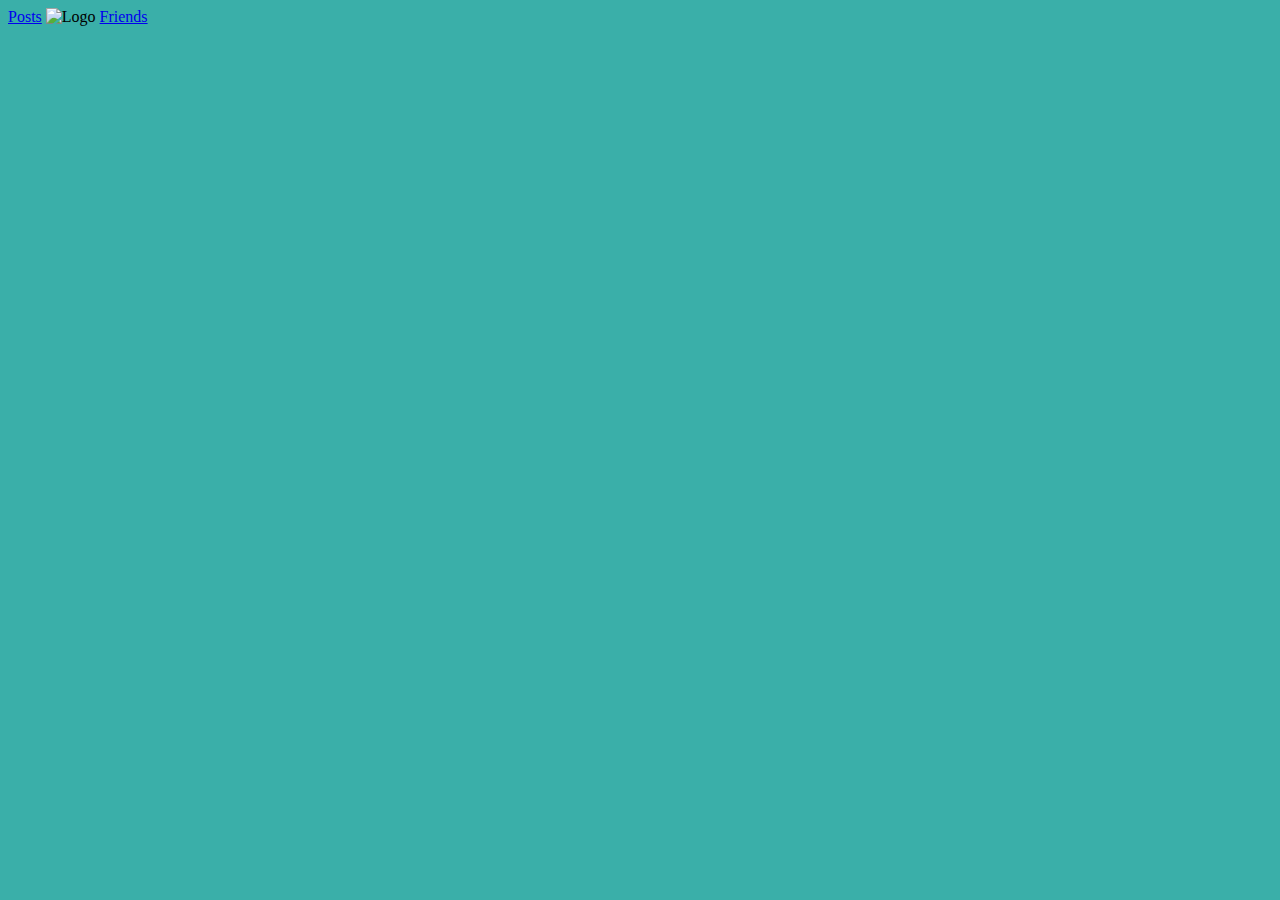
==== finalProject/index.html @ b457612e "Media Card" ====
<!DOCTYPE html>
<html lang="en">
  <head>
    <meta charset="UTF-8" />
    <meta http-equiv="X-UA-Compatible" content="IE=edge" />
    <meta name="viewport" content="width=device-width, initial-scale=1.0" />
    <title>Daily</title>
    <link rel="stylesheet" href="style.css" />
  </head>
  <body>
    <nav>
        <a href="posts.html">Posts</a>
        <img src="https://picsum.photos/100" alt="Logo">
        <a href="friends.html">Friends</a>
    </nav>
    <h1></h1>
  </body>
</html>



<!-- <div id="Hero">
        <img src="https://picsum.photos/1000/300" alt="Banner">
        <h1>Welcome To Your Daily Content!</h1>
    </div>
    <div id="main">
        <h2>Daily's Mission</h2>
        <p>We want to revolutionize social media platforms as you know it. The mission is to remove cheap meaningless posts about lunch at a random cafe or a courtesy happy brithdays from the clutter of your life. By limiting posting to a once-a-day commodity you can be sure you are only seeing the most important parts of your freinds' day. Additionally, the fact that each post will only exist for a maximum of 48 hours, showing support for the people you follow will be significantly more obvious then being the person who likes a post from 5 years ago.</p>

        <h2>How Does Daily Work?</h2>
        <p>Your posting will be limited to one per day, aka, your Daily Post. You will then be able to see everyone else's Daily Post from today and yesterday in your feed. Add new freinds to see more content, like their posts to show your support, and reply to their polls. After 2 days, each post will disappear. But don't worry, if there a post from your freind that you love you can save it. Because posting is a limited resource, every Daily Post will be better thought out and more sincere!</p>

        <button>Sign Up!</button> 
    </div>-->
---- finalProject/style.css ----
/*
#17252a
#2b7a78
#3aafa9
#def2f1
#FEFFFF
*/

*{
    background-color: #3aafa9;
}

.hero img{
    position: relative;
}

.hero h1{
    position: absolute;
}

h1{
    color: #17252a;
}

h2{
    color: #def2f1;
}

p{
    color: #def2f1;
}

button{
    background-color: #2b7a78;
    color: #def2f1;
    border: none;
    width: 7em;
    height: 3em;
}
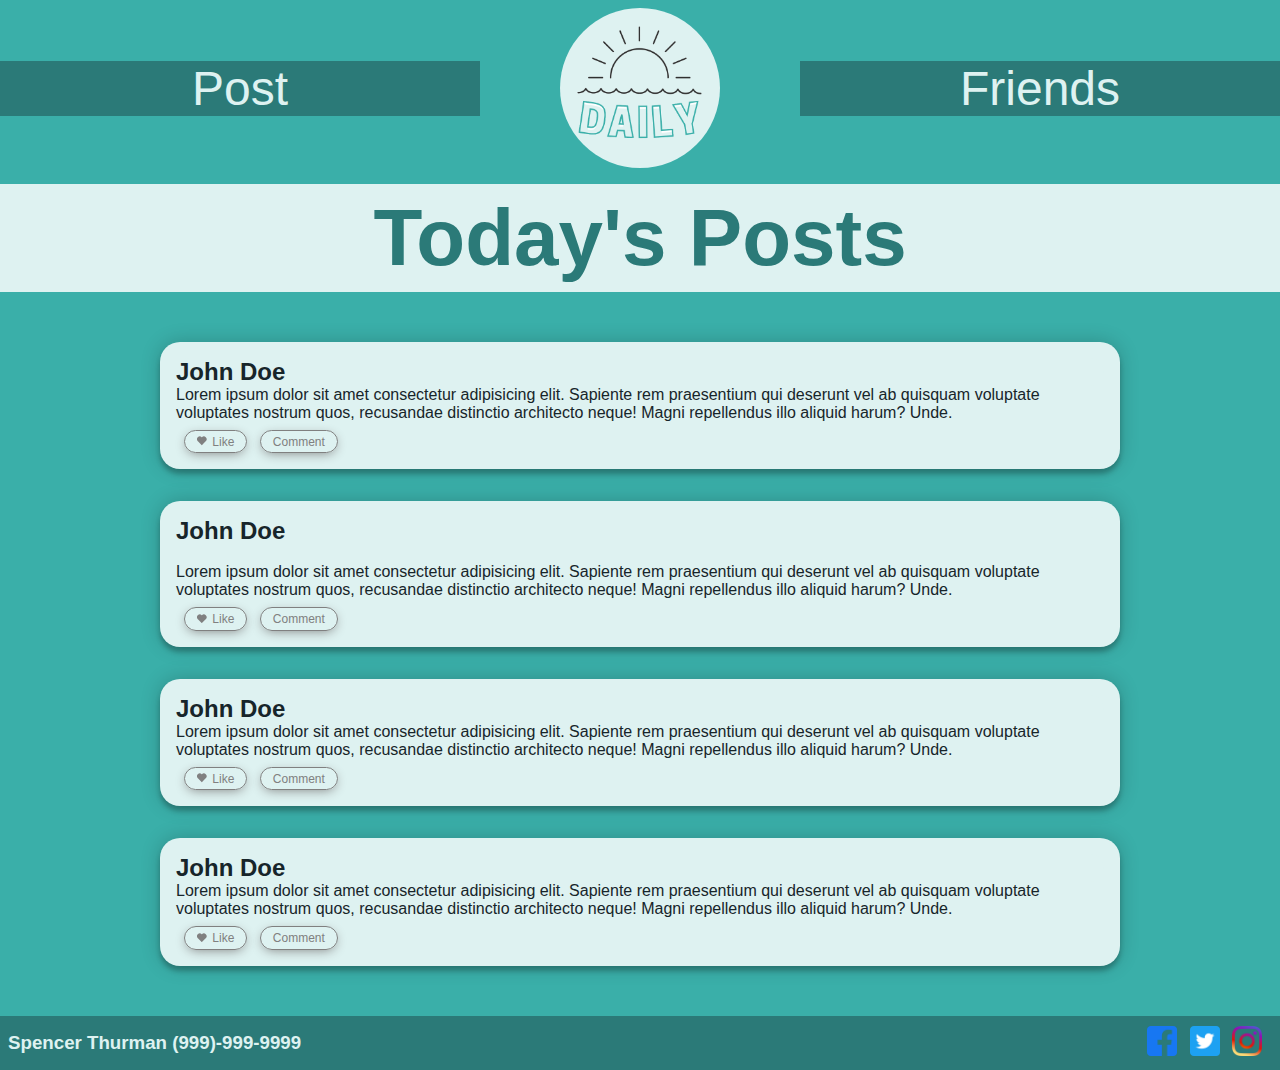
==== commit 3f5179a0: "almost done" ====
--- a/finalProject/index.html
+++ b/finalProject/index.html
@@ -7,28 +7,140 @@
     <title>Daily</title>
     <link rel="stylesheet" href="style.css" />
   </head>
+
+  <script>
+    document.addEventListener(
+      "DOMContentLoaded",
+      function () {
+        var likeButton = document.getElementById("like-button");
+        likeButton.addEventListener("click", function () {
+          window.lb = likeButton;
+          likeButton.classList.toggle("selected");
+        });
+      },
+      false
+    );
+  </script>
+
   <body>
-    <nav>
-        <a href="posts.html">Posts</a>
-        <img src="https://picsum.photos/100" alt="Logo">
-        <a href="friends.html">Friends</a>
+    <nav class="navbar">
+      <a href="post.html">Post</a>
+      <img src="images\dailyLogo.png" alt="Logo" class="logo" />
+      <a href="friends.html">Friends</a>
     </nav>
-    <h1></h1>
+    
+    <div class="hero">
+      <h1>Today's Posts</h1>
+    </div>
+
+    <div class="postArea">
+      <div class="post">
+        <h2>John Doe</h2>
+        <p>
+          Lorem ipsum dolor sit amet consectetur adipisicing elit. Sapiente rem
+          praesentium qui deserunt vel ab quisquam voluptate voluptates nostrum
+          quos, recusandae distinctio architecto neque! Magni repellendus illo
+          aliquid harum? Unde.
+        </p>
+        <button type="button" id="like-button">
+          <svg
+            class="heart-icon"
+            xmlns="http://www.w3.org/2000/svg"
+            viewBox="0 0 100 100"
+          >
+            <path
+              d="M91.6 13A28.7 28.7 0 0 0 51 13l-1 1-1-1A28.7 28.7 0 0 0 8.4 53.8l1 1L50 95.3l40.5-40.6 1-1a28.6 28.6 0 0 0 0-40.6z"
+            />
+          </svg>
+          Like
+        </button>
+        <button id="comment-button">Comment</button>
+      </div>
+
+      <div class="post">
+        <h2>John Doe</h2>
+        <img src="https://picsum.photos/200" alt="" />
+        <p>
+          Lorem ipsum dolor sit amet consectetur adipisicing elit. Sapiente rem
+          praesentium qui deserunt vel ab quisquam voluptate voluptates nostrum
+          quos, recusandae distinctio architecto neque! Magni repellendus illo
+          aliquid harum? Unde.
+        </p>
+        <button type="button" id="like-button">
+          <svg
+            class="heart-icon"
+            xmlns="http://www.w3.org/2000/svg"
+            viewBox="0 0 100 100"
+          >
+            <path
+              d="M91.6 13A28.7 28.7 0 0 0 51 13l-1 1-1-1A28.7 28.7 0 0 0 8.4 53.8l1 1L50 95.3l40.5-40.6 1-1a28.6 28.6 0 0 0 0-40.6z"
+            />
+          </svg>
+          Like
+        </button>
+        <button id="comment-button">Comment</button>
+      </div>
+
+      <div class="post">
+        <h2>John Doe</h2>
+        <p>
+          Lorem ipsum dolor sit amet consectetur adipisicing elit. Sapiente rem
+          praesentium qui deserunt vel ab quisquam voluptate voluptates nostrum
+          quos, recusandae distinctio architecto neque! Magni repellendus illo
+          aliquid harum? Unde.
+        </p>
+        <button type="button" id="like-button">
+          <svg
+            class="heart-icon"
+            xmlns="http://www.w3.org/2000/svg"
+            viewBox="0 0 100 100"
+          >
+            <path
+              d="M91.6 13A28.7 28.7 0 0 0 51 13l-1 1-1-1A28.7 28.7 0 0 0 8.4 53.8l1 1L50 95.3l40.5-40.6 1-1a28.6 28.6 0 0 0 0-40.6z"
+            />
+          </svg>
+          Like
+        </button>
+        <button id="comment-button">Comment</button>
+      </div>
+
+      <div class="post">
+        <h2>John Doe</h2>
+        <p>
+          Lorem ipsum dolor sit amet consectetur adipisicing elit. Sapiente rem
+          praesentium qui deserunt vel ab quisquam voluptate voluptates nostrum
+          quos, recusandae distinctio architecto neque! Magni repellendus illo
+          aliquid harum? Unde.
+        </p>
+        <button type="button" id="like-button">
+          <svg
+            class="heart-icon"
+            xmlns="http://www.w3.org/2000/svg"
+            viewBox="0 0 100 100"
+          >
+            <path
+              d="M91.6 13A28.7 28.7 0 0 0 51 13l-1 1-1-1A28.7 28.7 0 0 0 8.4 53.8l1 1L50 95.3l40.5-40.6 1-1a28.6 28.6 0 0 0 0-40.6z"
+            />
+          </svg>
+          Like
+        </button>
+        <button id="comment-button">Comment</button>
+      </div>
+    </div>
+
+    <footer>
+      <h3>Spencer Thurman (999)-999-9999</h3>
+      <div class="social">
+        <a href="https://www.facebook.com"
+          ><img src="images/facebookLogo.png" alt="Youtube Logo"
+        /></a>
+        <a href="https://www.twitter.com"
+          ><img src="images/twitterLogo.png" alt="Twitter Logo"
+        /></a>
+        <a href="https://www.instagram.com"
+          ><img src="images/instagramLogo.png" alt="Instagram Logo"
+        /></a>
+      </div>
+    </footer>
   </body>
 </html>
-
-
-
-<!-- <div id="Hero">
-        <img src="https://picsum.photos/1000/300" alt="Banner">
-        <h1>Welcome To Your Daily Content!</h1>
-    </div>
-    <div id="main">
-        <h2>Daily's Mission</h2>
-        <p>We want to revolutionize social media platforms as you know it. The mission is to remove cheap meaningless posts about lunch at a random cafe or a courtesy happy brithdays from the clutter of your life. By limiting posting to a once-a-day commodity you can be sure you are only seeing the most important parts of your freinds' day. Additionally, the fact that each post will only exist for a maximum of 48 hours, showing support for the people you follow will be significantly more obvious then being the person who likes a post from 5 years ago.</p>
-
-        <h2>How Does Daily Work?</h2>
-        <p>Your posting will be limited to one per day, aka, your Daily Post. You will then be able to see everyone else's Daily Post from today and yesterday in your feed. Add new freinds to see more content, like their posts to show your support, and reply to their polls. After 2 days, each post will disappear. But don't worry, if there a post from your freind that you love you can save it. Because posting is a limited resource, every Daily Post will be better thought out and more sincere!</p>
-
-        <button>Sign Up!</button> 
-    </div>-->
--- a/finalProject/style.css
+++ b/finalProject/style.css
@@ -7,33 +7,330 @@
 */
 
 *{
+    margin: 0;
+    padding: 0;
+    font-family: 'Heebo', sans-serif;
+}
+
+body{
     background-color: #3aafa9;
 }
 
-.hero img{
-    position: relative;
-}
-
-.hero h1{
-    position: absolute;
-}
-
 h1{
+    color: #def2f1;
+}
+
+h2{
     color: #17252a;
 }
 
-h2{
-    color: #def2f1;
-}
-
 p{
-    color: #def2f1;
-}
-
-button{
+    color: #17252a;
+}
+
+/*--------------------------------------------*/
+
+nav{
+    display: grid;
+    justify-items: center;
+    align-items: center;
+    grid-template-columns: 1.5fr 1fr 1.5fr;
+    padding-top: .5rem;
+}
+
+.navbar img{
+    width: 10rem;
+    border-radius: 150px;
+    background-color: #def2f1;
+}
+
+.navbar a{
     background-color: #2b7a78;
     color: #def2f1;
+    width: 100%;
+    text-align: center;
+    text-decoration: none;
+    font-size: 3rem;
+}
+
+.navbar a:hover{
+    background-color: #def2f1;
+    color: #2b7a78;
+    -webkit-transition: background 0.3s ease-in-out;
+    -moz-transition: background 0.3s ease-in-out;
+    transition: background-color 0.3s ease-in-out;
+
+}
+
+/*--------------------------------------------*/
+
+.hero{
+    margin: 1rem 0;
+    background-color: #def2f1;
+    text-align: center;
+    font-size: 2.5rem;
+    padding: .5rem;
+}
+
+.hero h1{
+    background-color: #def2f1;
+    color: #2b7a78;
+}
+
+/*--------------------------------------------*/
+
+.postArea{
+    margin: 50px 10vw ;
+    justify-content: center;
+    align-items: center;
+}
+
+.post{
+    margin: 2rem;
+    padding: 1rem;
+    box-shadow: 0 0 20px 0 rgba(0, 0, 0, 0.2), 0 5px 5px 0 rgba(0, 0, 0, 0.24);
+}
+
+.post, .post h2{
+    border-radius: 20px;
+}
+
+.post h2, .post p, .post{
+    background-color: #def2f1;
+}
+
+/*--------------------------------------------*/
+
+footer, h3, .social img, .social, .social a{
+    background-color: #2b7a78;
+}
+
+footer{
+    display: grid;
+    grid-template-columns: 2fr 1fr;
+    align-items: center;
+    padding-left: .5rem;
+}
+
+h3{
+    color: #def2f1;
+}
+
+.social{
+    justify-self: right;
+    padding: 10px;
+}
+
+.social img{
+    width: 30px;
+    height: 30px;
+    padding-right: .5rem;
+}
+
+/*--------------------------------------------*/
+
+
+#like-button {
+    color: gray;
+    background-color: #3aafa9;
+    font-size: .75rem;
+    background-color: transparent;
+    border: 0.1em solid;
+    border-radius: 1em;
+    padding: 0.333em 1em 0.25em;
+    margin: .5rem;
+    margin-bottom: 0;
+    line-height: 1.2em;
+    box-shadow: 0 0.25em 1em -0.25em;
+    cursor: pointer;
+    transition: color 150ms ease-in-out, background-color 150ms ease-in-out, transform 150ms ease-in-out;
+    outline: 0;
+}
+    
+    #like-button:hover {
+      color: red;
+    }
+    
+    #like-button:active {
+      transform: scale(0.95);
+    }
+    
+    #like-button.selected {
+      color: white;
+      background-color: red;
+      border-color: red;
+    }
+    
+    .heart-icon {
+      display: inline-block;
+      fill: currentColor;
+      width: 0.8em;
+      height: 0.8em;
+      margin-right: 0.2em;
+    }
+
+#comment-button{
+    color: gray;
+    background-color: #3aafa9;
+    font-size: .75rem;
+    background-color: transparent;
+    border: 0.1em solid;
+    border-radius: 1em;
+    padding: 0.333em 1em 0.25em;
+    margin: .5rem 0 0 0;
+    margin-bottom: 0;
+    line-height: 1.2em;
+    box-shadow: 0 0.25em 1em -0.25em;
+    cursor: pointer;
+    transition: color 150ms ease-in-out, background-color 150ms ease-in-out, transform 150ms ease-in-out;
+    outline: 0;
+}
+
+#comment-button:hover {
+    color: #3aafa9;
+}
+  
+#comment-button:active {
+    transform: scale(0.95);
+}
+  
+#comment-button.selected {
+    color: white;
+    background-color: red;
+    border-color: red;
+}
+
+/*-----------------------------------------------*/
+
+.container {
+  width: 70%;
+  margin: 0 auto;
+  position: relative;
+}
+
+#contact textarea,
+#contact button[type="submit"] {
+  font: 400 12px/16px ;
+}
+
+#contact {
+  background: #def2f1;
+  padding: 25px;
+  margin: 100px 0;
+  box-shadow: 0 0 20px 0 rgba(0, 0, 0, 0.2), 0 5px 5px 0 rgba(0, 0, 0, 0.24);
+}
+
+#contact h3 {
+    color: #2b7a78;
+    background-color: #def2f1;
+    display: block;
+    font-size: 30px;
+    font-weight: 300;
+    margin-bottom: 10px; 
+}
+
+
+
+fieldset {
+  border: medium none !important;
+  margin: 0 0 10px;
+  min-width: 100%;
+  padding: 0;
+  width: 100%;
+}
+
+#contact textarea {
+  width: 100%;
+  border: 1px solid #ccc;
+  background: #FFF;
+  margin: 0 -10px 5px;
+  padding: 10px;
+}
+
+
+#contact textarea:hover {
+  -webkit-transition: border-color 0.3s ease-in-out;
+  -moz-transition: border-color 0.3s ease-in-out;
+  transition: border-color 0.3s ease-in-out;
+  border: 1px solid #aaa;
+}
+
+#contact textarea {
+  height: 100px;
+  max-width: 100%;
+  resize: none;
+}
+
+#contact button[type="submit"] {
+  cursor: pointer;
+  width: 100%;
+  border: none;
+  background: #3aafa9;
+  color: #def2f1;
+  margin: 0 0 5px;
+  padding: 10px;
+  font-size: 15px;
+}
+
+#contact button[type="submit"]:hover {
+  background: #2b7a78;
+  color: #def2f1;
+  -webkit-transition: background 0.3s ease-in-out;
+  -moz-transition: background 0.3s ease-in-out;
+  transition: background-color 0.3s ease-in-out;
+}
+
+#contact button[type="submit"]:active {
+  box-shadow: inset 0 1px 3px rgba(0, 0, 0, 0.5);
+}
+
+#contact input:focus,
+#contact textarea:focus {
+  outline: 0;
+  border: 1px solid #aaa;
+}
+
+::-webkit-input-placeholder {
+  color: #888;
+}
+
+:-moz-placeholder {
+  color: #888;
+}
+
+::-moz-placeholder {
+  color: #888;
+}
+
+:-ms-input-placeholder {
+  color: #888;
+}
+
+#myFile{
+    margin: 15px 0;
+}
+
+/*-----------------------------------------*/
+
+.accordion {
+    background-color: #2b7a78;
+    color: #def2f1;
+    cursor: pointer;
+    padding: 2vw;
+    margin: 1vw 0;
+    width: 100%;
     border: none;
-    width: 7em;
-    height: 3em;
-}+    text-align: center;
+    outline: none;
+    font-weight: 500;
+    font-size: clamp(1.5rem, 2.5vw, 3rem);
+    transition: .4s;
+  }
+  
+  
+  .panel {
+    padding: .5rem 18px;
+    display: none;
+    background-color: #def2f1;
+    overflow: hidden;
+  }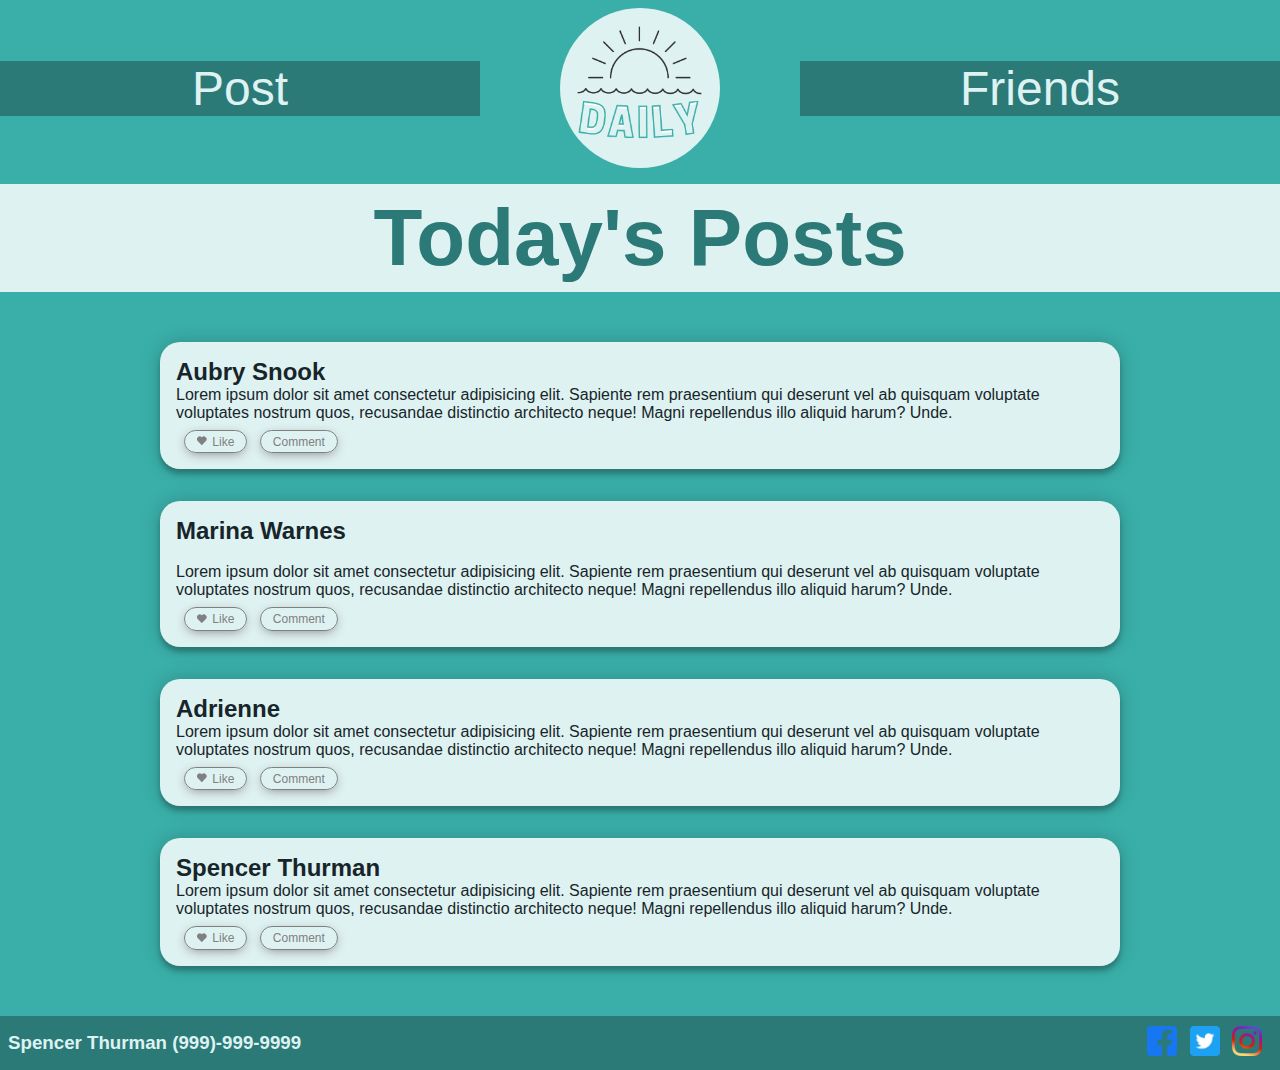
==== commit 6cbcfd20: "finalized" ====
--- a/finalProject/index.html
+++ b/finalProject/index.html
@@ -8,41 +8,27 @@
     <link rel="stylesheet" href="style.css" />
   </head>
 
-  <script>
-    document.addEventListener(
-      "DOMContentLoaded",
-      function () {
-        var likeButton = document.getElementById("like-button");
-        likeButton.addEventListener("click", function () {
-          window.lb = likeButton;
-          likeButton.classList.toggle("selected");
-        });
-      },
-      false
-    );
-  </script>
-
   <body>
     <nav class="navbar">
       <a href="post.html">Post</a>
-      <img src="images\dailyLogo.png" alt="Logo" class="logo" />
+      <img src="images/dailyLogo.png" alt="Logo" class="logo" />
       <a href="friends.html">Friends</a>
     </nav>
-    
+
     <div class="hero">
       <h1>Today's Posts</h1>
     </div>
 
     <div class="postArea">
       <div class="post">
-        <h2>John Doe</h2>
+        <h2>Aubry Snook</h2>
         <p>
           Lorem ipsum dolor sit amet consectetur adipisicing elit. Sapiente rem
           praesentium qui deserunt vel ab quisquam voluptate voluptates nostrum
           quos, recusandae distinctio architecto neque! Magni repellendus illo
           aliquid harum? Unde.
         </p>
-        <button type="button" id="like-button">
+        <button type="button" class="like-button">
           <svg
             class="heart-icon"
             xmlns="http://www.w3.org/2000/svg"
@@ -54,11 +40,11 @@
           </svg>
           Like
         </button>
-        <button id="comment-button">Comment</button>
+        <button class="comment-button">Comment</button>
       </div>
 
       <div class="post">
-        <h2>John Doe</h2>
+        <h2>Marina Warnes</h2>
         <img src="https://picsum.photos/200" alt="" />
         <p>
           Lorem ipsum dolor sit amet consectetur adipisicing elit. Sapiente rem
@@ -66,7 +52,7 @@
           quos, recusandae distinctio architecto neque! Magni repellendus illo
           aliquid harum? Unde.
         </p>
-        <button type="button" id="like-button">
+        <button type="button" class="like-button">
           <svg
             class="heart-icon"
             xmlns="http://www.w3.org/2000/svg"
@@ -78,18 +64,18 @@
           </svg>
           Like
         </button>
-        <button id="comment-button">Comment</button>
+        <button class="comment-button">Comment</button>
       </div>
 
       <div class="post">
-        <h2>John Doe</h2>
+        <h2>Adrienne</h2>
         <p>
           Lorem ipsum dolor sit amet consectetur adipisicing elit. Sapiente rem
           praesentium qui deserunt vel ab quisquam voluptate voluptates nostrum
           quos, recusandae distinctio architecto neque! Magni repellendus illo
           aliquid harum? Unde.
         </p>
-        <button type="button" id="like-button">
+        <button type="button" class="like-button">
           <svg
             class="heart-icon"
             xmlns="http://www.w3.org/2000/svg"
@@ -101,18 +87,18 @@
           </svg>
           Like
         </button>
-        <button id="comment-button">Comment</button>
+        <button class="comment-button">Comment</button>
       </div>
 
       <div class="post">
-        <h2>John Doe</h2>
+        <h2>Spencer Thurman</h2>
         <p>
           Lorem ipsum dolor sit amet consectetur adipisicing elit. Sapiente rem
           praesentium qui deserunt vel ab quisquam voluptate voluptates nostrum
           quos, recusandae distinctio architecto neque! Magni repellendus illo
           aliquid harum? Unde.
         </p>
-        <button type="button" id="like-button">
+        <button type="button" class="like-button">
           <svg
             class="heart-icon"
             xmlns="http://www.w3.org/2000/svg"
@@ -124,7 +110,7 @@
           </svg>
           Like
         </button>
-        <button id="comment-button">Comment</button>
+        <button class="comment-button">Comment</button>
       </div>
     </div>
 
--- a/finalProject/style.css
+++ b/finalProject/style.css
@@ -79,19 +79,19 @@
 
 /*--------------------------------------------*/
 
-.postArea{
+.postArea, .friends{
     margin: 50px 10vw ;
     justify-content: center;
     align-items: center;
 }
 
-.post{
+.post, .panel{
     margin: 2rem;
     padding: 1rem;
     box-shadow: 0 0 20px 0 rgba(0, 0, 0, 0.2), 0 5px 5px 0 rgba(0, 0, 0, 0.24);
 }
 
-.post, .post h2{
+.post, .post h2, .panel{
     border-radius: 20px;
 }
 
@@ -130,7 +130,76 @@
 /*--------------------------------------------*/
 
 
-#like-button {
+button.like-button {
+  color: gray;
+  background-color: #3aafa9;
+  font-size: .75rem;
+  background-color: transparent;
+  border: 0.1em solid;
+  border-radius: 1em;
+  padding: 0.333em 1em 0.25em;
+  margin: .5rem;
+  margin-bottom: 0;
+  line-height: 1.2em;
+  box-shadow: 0 0.25em 1em -0.25em;
+  cursor: pointer;
+  transition: color 150ms ease-in-out, background-color 150ms ease-in-out, transform 150ms ease-in-out;
+  outline: 0;
+}
+  
+  button.like-button:hover {
+    color: red;
+  }
+  
+  button.like-button:active {
+    transform: scale(0.95);
+  }
+  
+  button.like-button.selected {
+    color: white;
+    background-color: red;
+    border-color: red;
+  }
+  
+  .heart-icon {
+    display: inline-block;
+    fill: currentColor;
+    width: 0.8em;
+    height: 0.8em;
+    margin-right: 0.2em;
+  }
+
+button.comment-button{
+  color: gray;
+  background-color: #3aafa9;
+  font-size: .75rem;
+  background-color: transparent;
+  border: 0.1em solid;
+  border-radius: 1em;
+  padding: 0.333em 1em 0.25em;
+  margin: .5rem 0 0 0;
+  margin-bottom: 0;
+  line-height: 1.2em;
+  box-shadow: 0 0.25em 1em -0.25em;
+  cursor: pointer;
+  transition: color 150ms ease-in-out, background-color 150ms ease-in-out, transform 150ms ease-in-out;
+  outline: 0;
+}
+
+button.comment-button:hover {
+  color: #3aafa9;
+}
+
+button.comment-button:active {
+  transform: scale(0.95);
+}
+
+
+
+
+
+
+/* #like-button {
     color: gray;
     background-color: #3aafa9;
     font-size: .75rem;
@@ -192,13 +261,8 @@
   
 #comment-button:active {
     transform: scale(0.95);
-}
-  
-#comment-button.selected {
-    color: white;
-    background-color: red;
-    border-color: red;
-}
+} */
+
 
 /*-----------------------------------------------*/
 
@@ -211,6 +275,7 @@
 #contact textarea,
 #contact button[type="submit"] {
   font: 400 12px/16px ;
+  border-radius: 20px;
 }
 
 #contact {
@@ -218,6 +283,7 @@
   padding: 25px;
   margin: 100px 0;
   box-shadow: 0 0 20px 0 rgba(0, 0, 0, 0.2), 0 5px 5px 0 rgba(0, 0, 0, 0.24);
+  border-radius: 20px;
 }
 
 #contact h3 {
@@ -269,7 +335,7 @@
   color: #def2f1;
   margin: 0 0 5px;
   padding: 10px;
-  font-size: 15px;
+  font-size: 1.5rem;
 }
 
 #contact button[type="submit"]:hover {
@@ -333,4 +399,5 @@
     display: none;
     background-color: #def2f1;
     overflow: hidden;
-  }+  }
+  